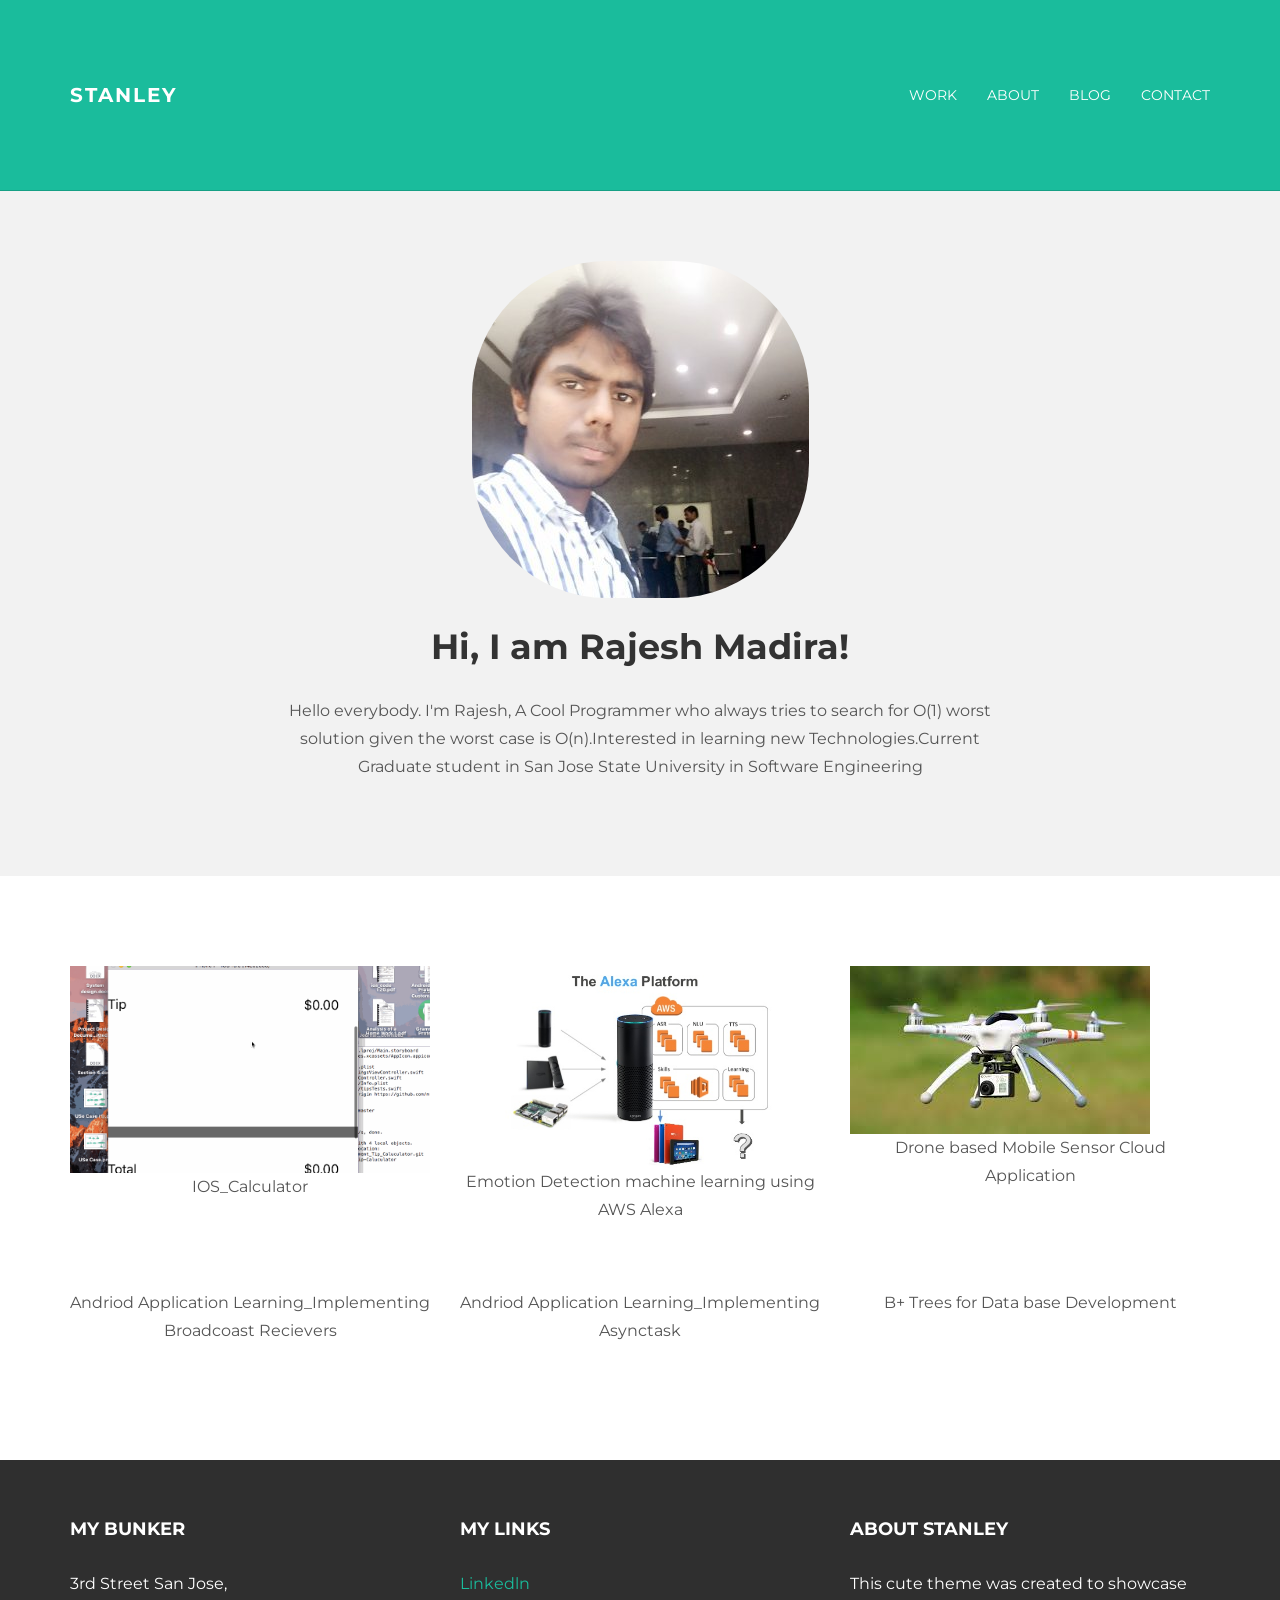
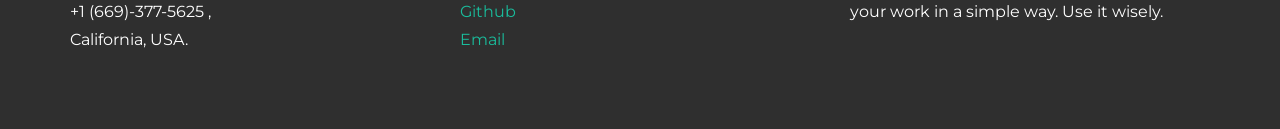
==== index.html @ 88126183 "Update index.html" ====
<!DOCTYPE html>
<html lang="en">
  <head>
    <meta charset="utf-8">
    <meta http-equiv="X-UA-Compatible" content="IE=edge">
    <meta name="viewport" content="width=device-width, initial-scale=1.0">
    <meta name="description" content="">
    <meta name="author" content="">
    <link rel="shortcut icon" href="../../docs-assets/ico/favicon.png">

    <title>Rajesh</title>

    <!-- Bootstrap core CSS -->
    <link href="assets/css/bootstrap.css" rel="stylesheet">


    <!-- Custom styles for this template -->
    <link href="assets/css/main.css" rel="stylesheet">

    <script src="https://code.jquery.com/jquery-1.10.2.min.js"></script>
    <script src="assets/js/hover.zoom.js"></script>
    <script src="assets/js/hover.zoom.conf.js"></script>

    <!-- HTML5 shim and Respond.js IE8 support of HTML5 elements and media queries -->
    <!--[if lt IE 9]>
      <script src="https://oss.maxcdn.com/libs/html5shiv/3.7.0/html5shiv.js"></script>
      <script src="https://oss.maxcdn.com/libs/respond.js/1.3.0/respond.min.js"></script>
    <![endif]-->
  </head>

  <body>

    <!-- Static navbar -->
    <div class="navbar navbar-inverse navbar-static-top">
      <div class="container">
        <div class="navbar-header">
          <button type="button" class="navbar-toggle" data-toggle="collapse" data-target=".navbar-collapse">
            <span class="icon-bar"></span>
            <span class="icon-bar"></span>
            <span class="icon-bar"></span>
          </button>
          <a class="navbar-brand" href="index.html">STANLEY</a>
        </div>
        <div class="navbar-collapse collapse">
          <ul class="nav navbar-nav navbar-right">
            <li><a href="work.html">Work</a></li>
            <li><a href="about.html">About</a></li>
            <li><a href="blog.html">Blog</a></li>
            <li><a href="contact.html">Contact</a></li>
          </ul>
        </div><!--/.nav-collapse -->
      </div>
    </div>

  <!-- +++++ Welcome Section +++++ -->
  <div id="ww">
      <div class="container">
      <div class="row">
        <div class="col-lg-8 col-lg-offset-2 centered">
          <img class="img-circle" src="assets/img/rajesh_pic.jpg" alt="Rajesh">
          <h1>Hi, I am Rajesh Madira!</h1>
          <p>Hello everybody. I'm Rajesh, A Cool Programmer who always tries to search for O(1) worst solution given the worst case is O(n).Interested in learning new Technologies.Current Graduate student in San Jose State University in Software Engineering </p>
          
        
        </div><!-- /col-lg-8 -->
      </div><!-- /row -->
      </div> <!-- /container -->
  </div><!-- /ww -->
  
  
  <!-- +++++ Projects Section +++++ -->
  
  <div class="container pt">
    <div class="row mt centered"> 
      <div class="col-lg-4">
        <a class="zoom green" href="work01.html"><img class="img-responsive" src="assets/img/portfolio/ios_app_cal.gif" alt="" /></a>
        <p>IOS_Calculator</p>
      </div>
      <div class="col-lg-4">
        <a class="zoom green" href="work01.html"><img class="img-responsive" src="assets/img/portfolio/Alexa.jpg" alt="" /></a>
        <p>Emotion Detection machine learning using AWS Alexa</p>
      </div>
      <div class="col-lg-4">
        <a class="zoom green" href="work01.html"><img class="img-responsive" src="assets/img/portfolio/drone.jpeg" alt="" /></a>
        <p>Drone based Mobile Sensor Cloud Application</p>
      </div>
    </div><!-- /row -->
    <div class="row mt centered"> 
      <div class="col-lg-4">
        <a class="zoom green" href="work01.html"><img class="img-responsive" src="assets/img/portfolio/broadcast.jpg" alt="" /></a>
        <p>Andriod Application Learning_Implementing Broadcoast Recievers</p>
      </div>
      <div class="col-lg-4">
        <a class="zoom green" href="work01.html"><img class="img-responsive" src="assets/img/portfolio/asynctask.jpg" alt="" /></a>
        <p>Andriod Application Learning_Implementing Asynctask</p>
      </div>
      <div class="col-lg-4">
        <a class="zoom green" href="work01.html"><img class="img-responsive" src="assets/img/portfolio/boing.jpg" alt="" /></a>
        <p>B+ Trees for Data base Development</p>
      </div>
    </div><!-- /row -->
  </div><!-- /container -->
  
  
  <!-- +++++ Footer Section +++++ -->
  
  <div id="footer">
    <div class="container">
      <div class="row">
        <div class="col-lg-4">
          <h4>My Bunker</h4>
          <p>
            3rd Street San Jose,<br/>
            +1 (669)-377-5625 , <br/>
            California, USA.
          </p>
        </div><!-- /col-lg-4 -->
        
        <div class="col-lg-4">
          <h4>My Links</h4>
          <p>
            <a href="https://www.linkedin.com/in/rajesh-madira/">Linkedln</a><br/>
            <a href="https://github.com/mrajesh971">Github</a><br/>
            <a href="mailto:rajesh.madira@sjsu.edu">Email</a>
          </p>
        </div><!-- /col-lg-4 -->
        
        <div class="col-lg-4">
          <h4>About Stanley</h4>
          <p>This cute theme was created to showcase your work in a simple way. Use it wisely.</p>
        </div><!-- /col-lg-4 -->
      
      </div>
    
    </div>
  </div>
  

    <!-- Bootstrap core JavaScript
    ================================================== -->
    <!-- Placed at the end of the document so the pages load faster -->
    <script src="assets/js/bootstrap.min.js"></script>
  </body>
</html>
---- assets/css/main.css ----
/*
 * Author: Carlos Alvarez
 * URL: http://alvarez.is
 *
 * Project Name: STANLEY - Free Bootstrap 3 Theme
 * Version: 1.0
 * URL: http://blacktie.co
 */

@import url(http://fonts.googleapis.com/css?family=Montserrat:400,700);

body {
  	background-color: #ffffff;
  	font-family: 'Montserrat', sans-serif;
    font-weight: 400;
    font-size: 14px;
    color: #555;

    -webkit-font-smoothing: antialiased;
    -webkit-overflow-scrolling: touch;
}

/* Titles */
h1, h2, h3, h4, h5, h6 {
	font-family: 'Montserrat', sans-serif;
    font-weight: 700;
    color: #333;
}

h1 {
	font-size: 35px;
	margin-top: 30px;
	margin-bottom: 30px;
}



/* Paragraph & Typographic */
p {
    line-height: 28px;
    margin-bottom: 25px;
    font-size: 16px;
}

.centered {
    text-align: center;
}

/* Links */
a {
    color: #1abc9c;
    word-wrap: break-word;

    -webkit-transition: color 0.1s ease-in, background 0.1s ease-in;
    -moz-transition: color 0.1s ease-in, background 0.1s ease-in;
    -ms-transition: color 0.1s ease-in, background 0.1s ease-in;
    -o-transition: color 0.1s ease-in, background 0.1s ease-in;
    transition: color 0.1s ease-in, background 0.1s ease-in;
}

a:hover,
a:focus {
    color: #7b7b7b;
    text-decoration: none;
    outline: 0;
}

a:before,
a:after {
    -webkit-transition: color 0.1s ease-in, background 0.1s ease-in;
    -moz-transition: color 0.1s ease-in, background 0.1s ease-in;
    -ms-transition: color 0.1s ease-in, background 0.1s ease-in;
    -o-transition: color 0.1s ease-in, background 0.1s ease-in;
    transition: color 0.1s ease-in, background 0.1s ease-in;
}

 hr {
    display: block;
    height: 1px;
    border: 0;
    border-top: 1px solid #ccc;
    margin: 1em 0;
    padding: 0;
}


.navbar {
	text-transform: uppercase;
	margin-bottom: 0px;
}

.navbar-inverse {
	padding-bottom: 70px;
	padding-top: 70px;
}

.navbar-inverse {
	background-color: #1abc9c;
	border-color: #16a085;
}

.navbar-inverse .navbar-nav > li > a {
	color: white;
}

.navbar-inverse .navbar-nav > li > a:hover {
	color: #222222;
}

.navbar-brand {
	font-weight: 700;
	font-size: 20px;
	letter-spacing: 2px;
}

.navbar-inverse .navbar-brand {
	color: white;
}

.navbar-inverse .navbar-toggle {
	border-color: transparent;
}

.progress-bar-theme {
  background-color: #1abc9c;
}


/* Helpers */

.mt {
	margin-top: 40px;
	margin-bottom: 40px;
}

.pt {
	padding-top: 50px;
	padding-bottom: 50px;
}
/* for images*/
.img-circle {
    border-radius: 40%;
}

/* +++++ WRAP SECTIONS +++++ */

#ww {
	padding-top: 70px;
	padding-bottom: 70px;
	background-color: #f2f2f2;
}


#footer {
	background-color: #2f2f2f;
	padding-top: 50px;
	padding-bottom: 50px; 
}

#footer p {
	color: white;
}

#footer h4 {
	color: white;
	text-transform: uppercase;
	padding-bottom: 20px;
}


/* +++++ Color Wraps / Blog Page +++++ */

#grey {
	padding-top: 60px;
	padding-bottom: 60px;
	background-color: #f2f2f2;
}

#white {
	padding-top: 60px;
	padding-bottom: 60px;
	background-color: #ffffff;
}



/* Blog Date*/
bd {
	font-size: 12px;
	text-transform: uppercase;
	color: #d2d2d2;
	font-weight: 700;
}

/* Blog Author*/
ba {
	font-size: 12px;
	text-transform: uppercase;
}

/* Blog Quote */
.bq {
	font-size: 22px;
	padding-top: 30px;
}

/* Blog Tags */
bt {
	font-size: 12px;
}

/* ================== PORTFOLIO IMAGES HOVER EFFECT ================== */
/* Effects also are controled by hover.zoom.js */
.zoom { 
    display:block; 
    position:relative; 
    overflow:hidden; 
    background:transparent url(../img/loader.gif) no-repeat center;
}


    .zoomOverlay {
        position:absolute;
        top:0; left:0;
        bottom:0; right:0;
        display:none;
        background-image:url(../img/zoom.png);
        background-repeat:no-repeat;
        background-position:center;
    }

.zoom2 {
	opacity: 1;
}

.zoom2:hover {
	opacity: 0.5;
}

/* glyphicon Configuration */

.glyphicon {
	font-size: 40px;
	color: #1abc9c;
}
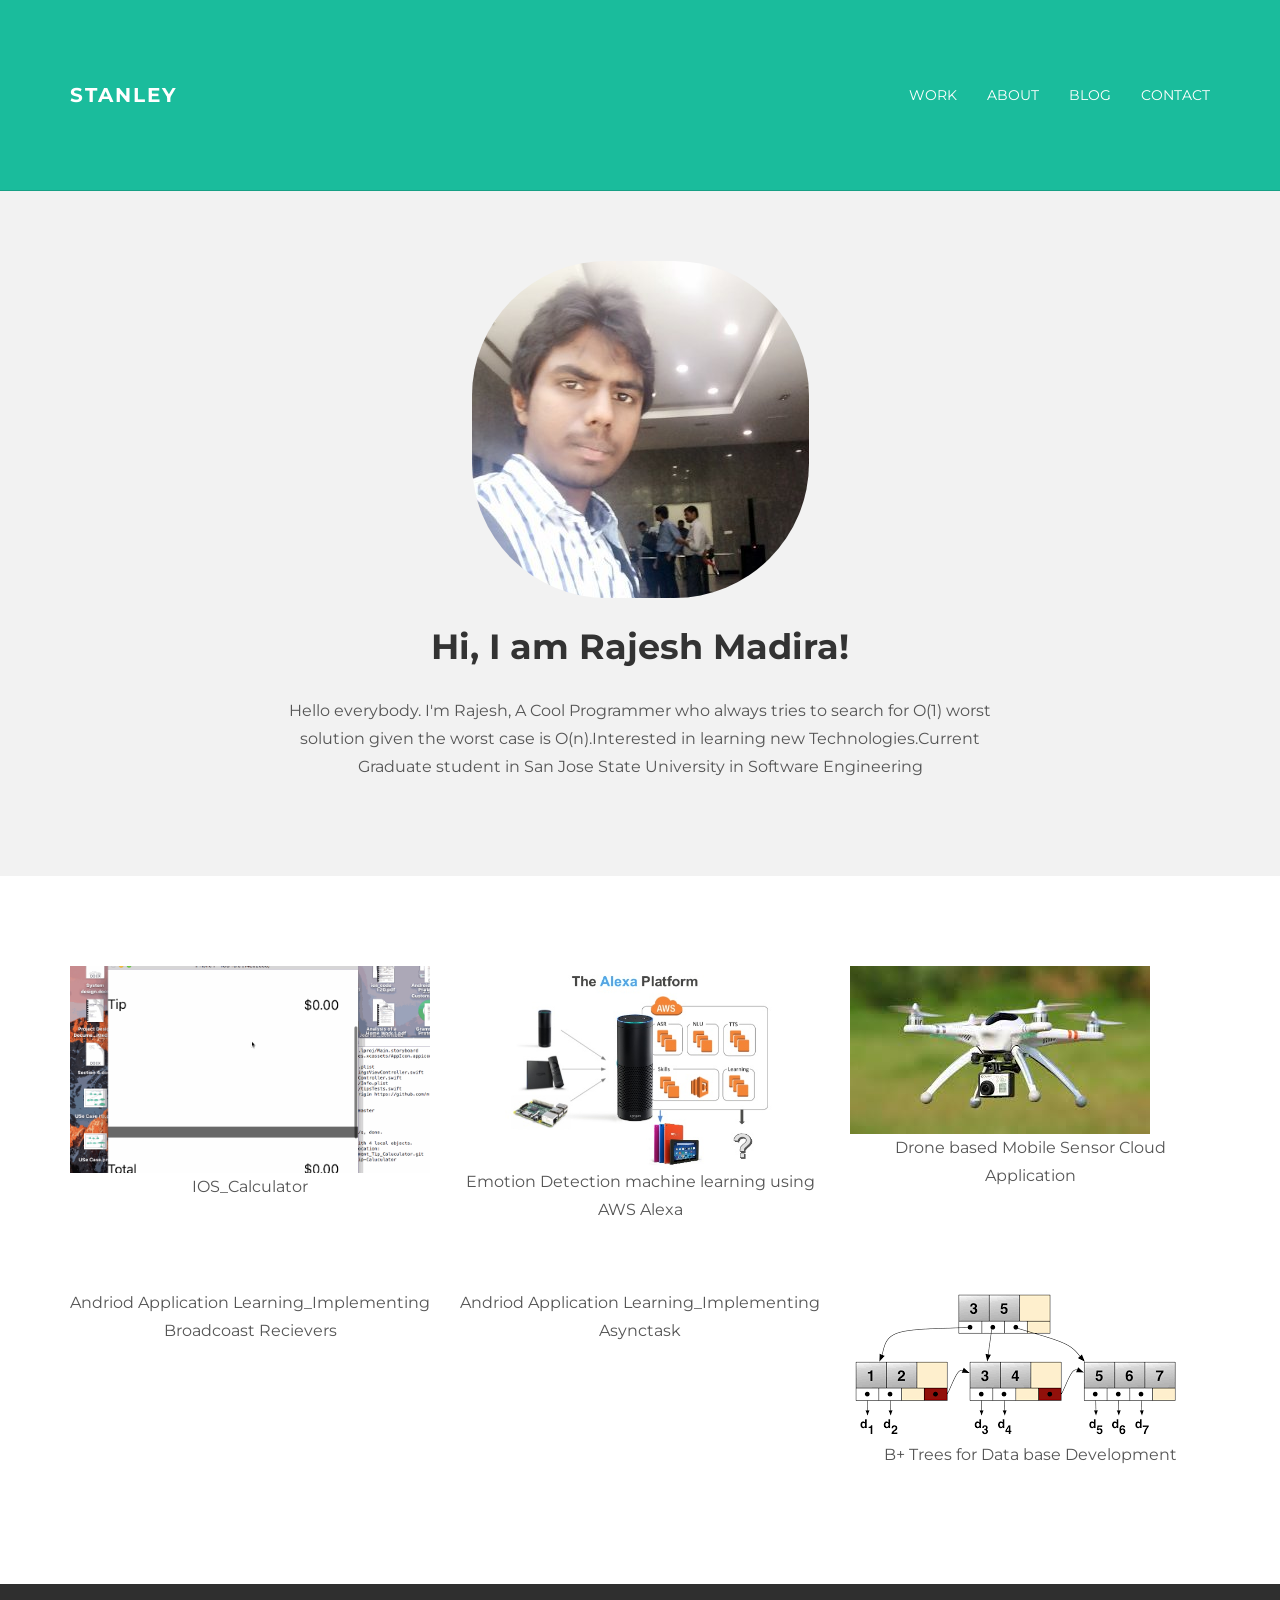
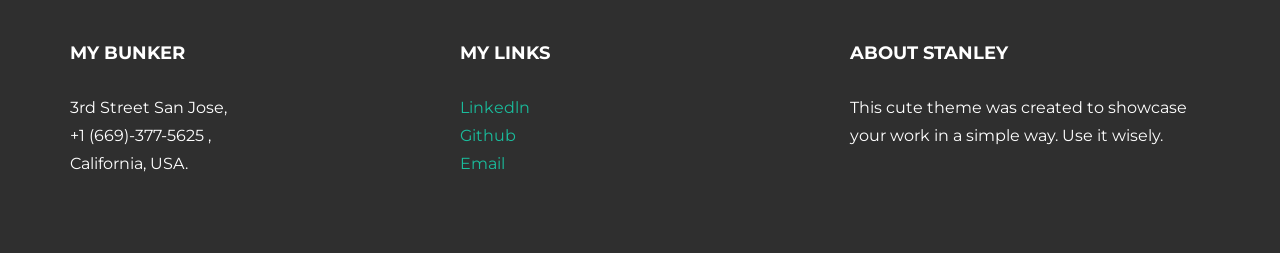
==== commit 43605a7c: "Update index.html" ====
--- a/index.html
+++ b/index.html
@@ -95,7 +95,7 @@
         <p>Andriod Application Learning_Implementing Asynctask</p>
       </div>
       <div class="col-lg-4">
-        <a class="zoom green" href="work01.html"><img class="img-responsive" src="assets/img/portfolio/boing.jpg" alt="" /></a>
+        <a class="zoom green" href="work01.html"><img class="img-responsive" src="assets/img/portfolio/boing.png" alt="" /></a>
         <p>B+ Trees for Data base Development</p>
       </div>
     </div><!-- /row -->
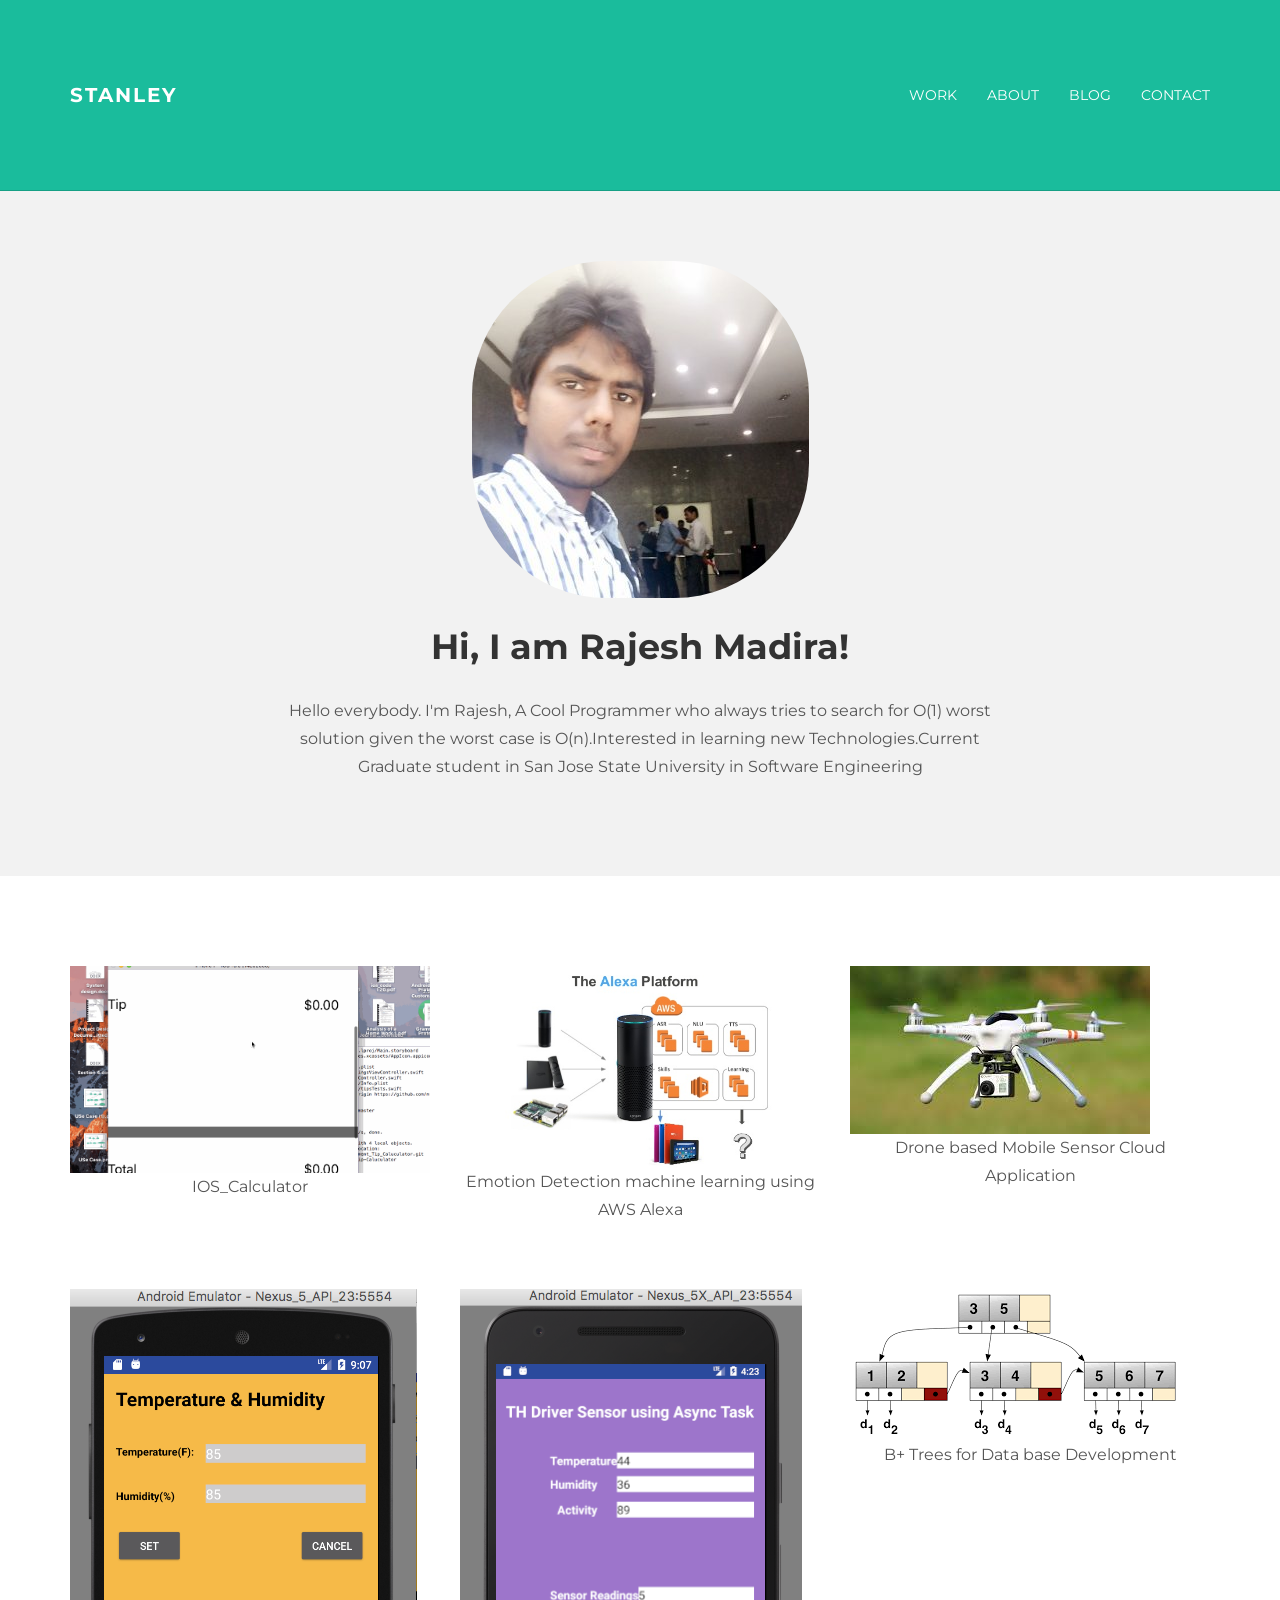
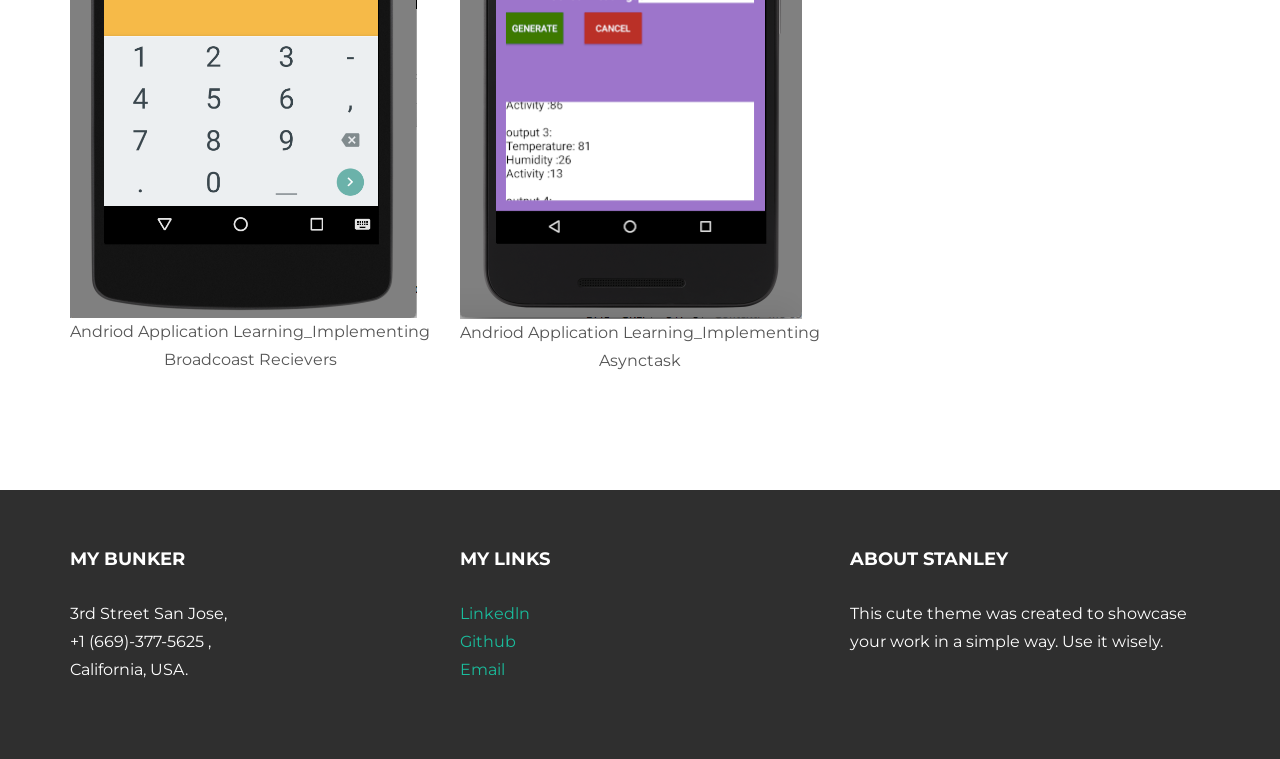
==== commit 2cfc0aa1: "Update index.html" ====
--- a/index.html
+++ b/index.html
@@ -87,11 +87,11 @@
     </div><!-- /row -->
     <div class="row mt centered"> 
       <div class="col-lg-4">
-        <a class="zoom green" href="work01.html"><img class="img-responsive" src="assets/img/portfolio/broadcast.jpg" alt="" /></a>
+        <a class="zoom green" href="work01.html"><img class="img-responsive" src="assets/img/portfolio/broadcast.png" alt="" /></a>
         <p>Andriod Application Learning_Implementing Broadcoast Recievers</p>
       </div>
       <div class="col-lg-4">
-        <a class="zoom green" href="work01.html"><img class="img-responsive" src="assets/img/portfolio/asynctask.jpg" alt="" /></a>
+        <a class="zoom green" href="work01.html"><img class="img-responsive" src="assets/img/portfolio/asynctask.png" alt="" /></a>
         <p>Andriod Application Learning_Implementing Asynctask</p>
       </div>
       <div class="col-lg-4">
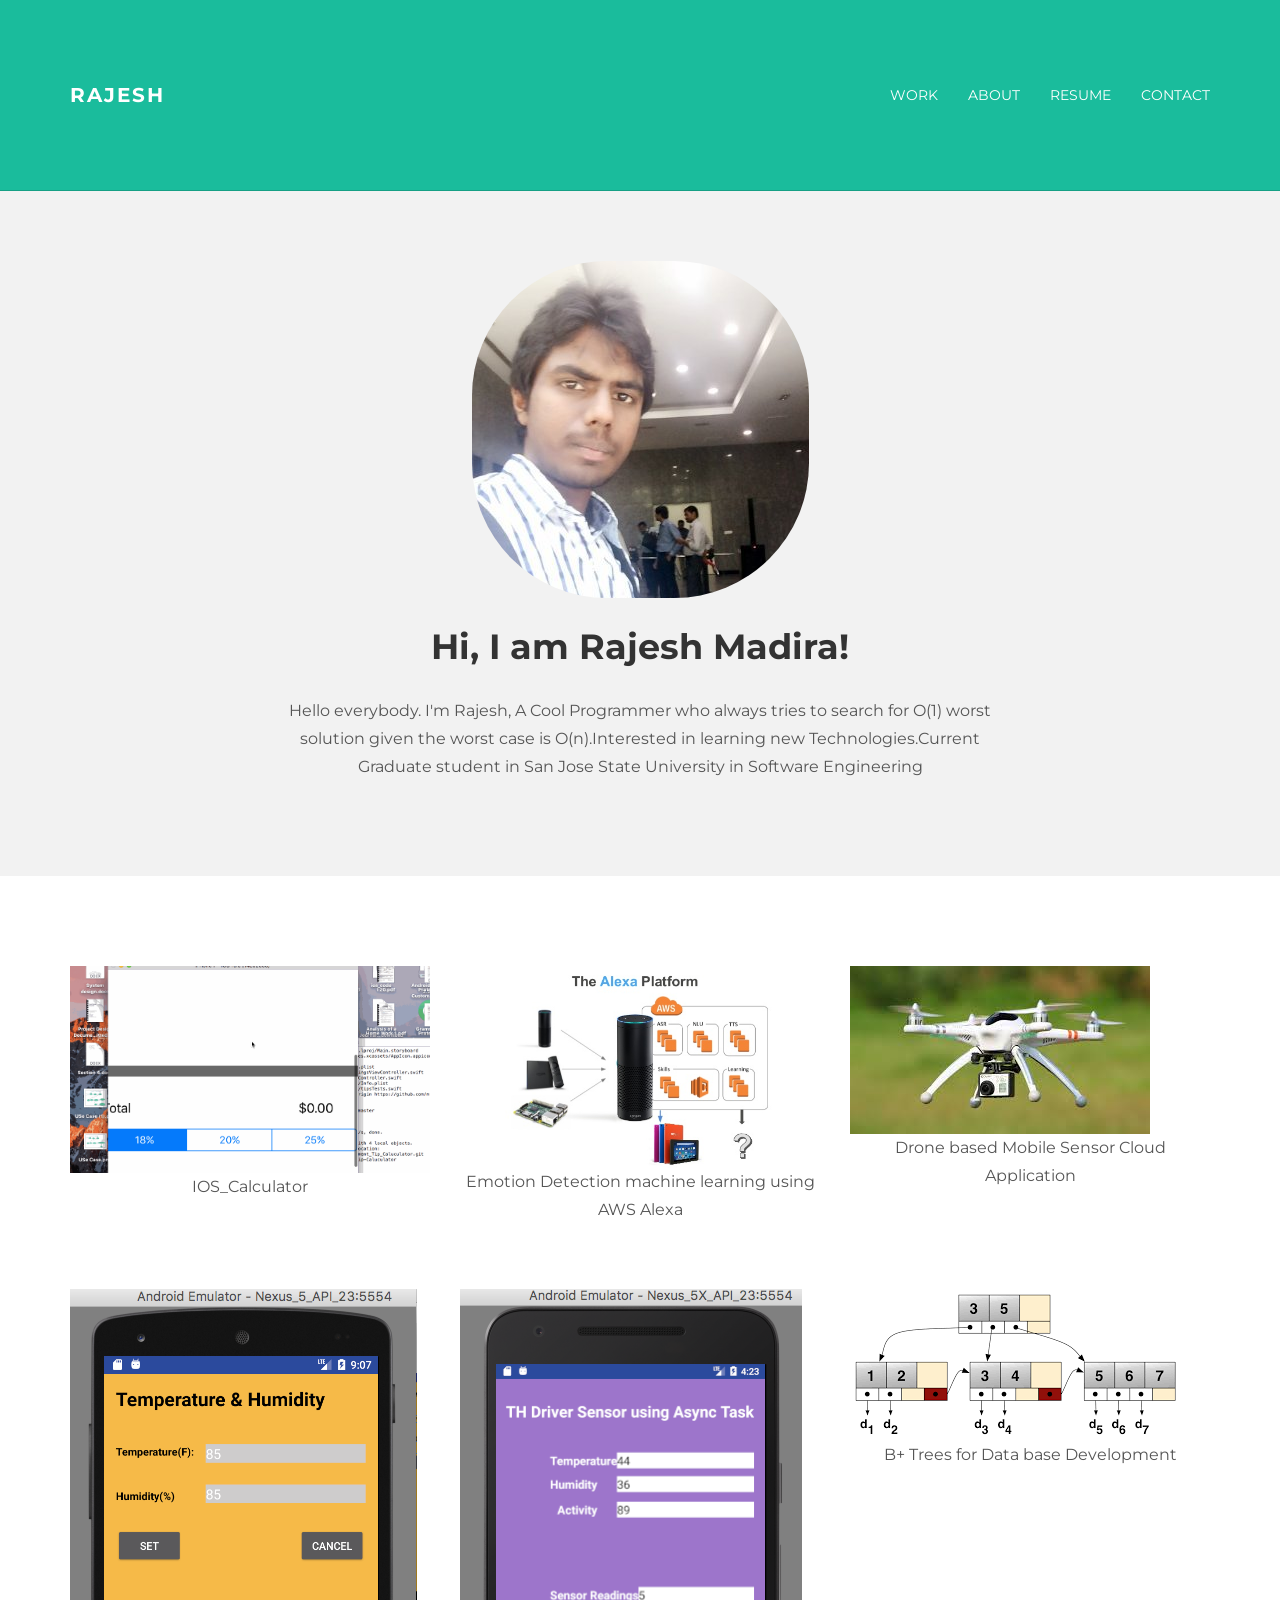
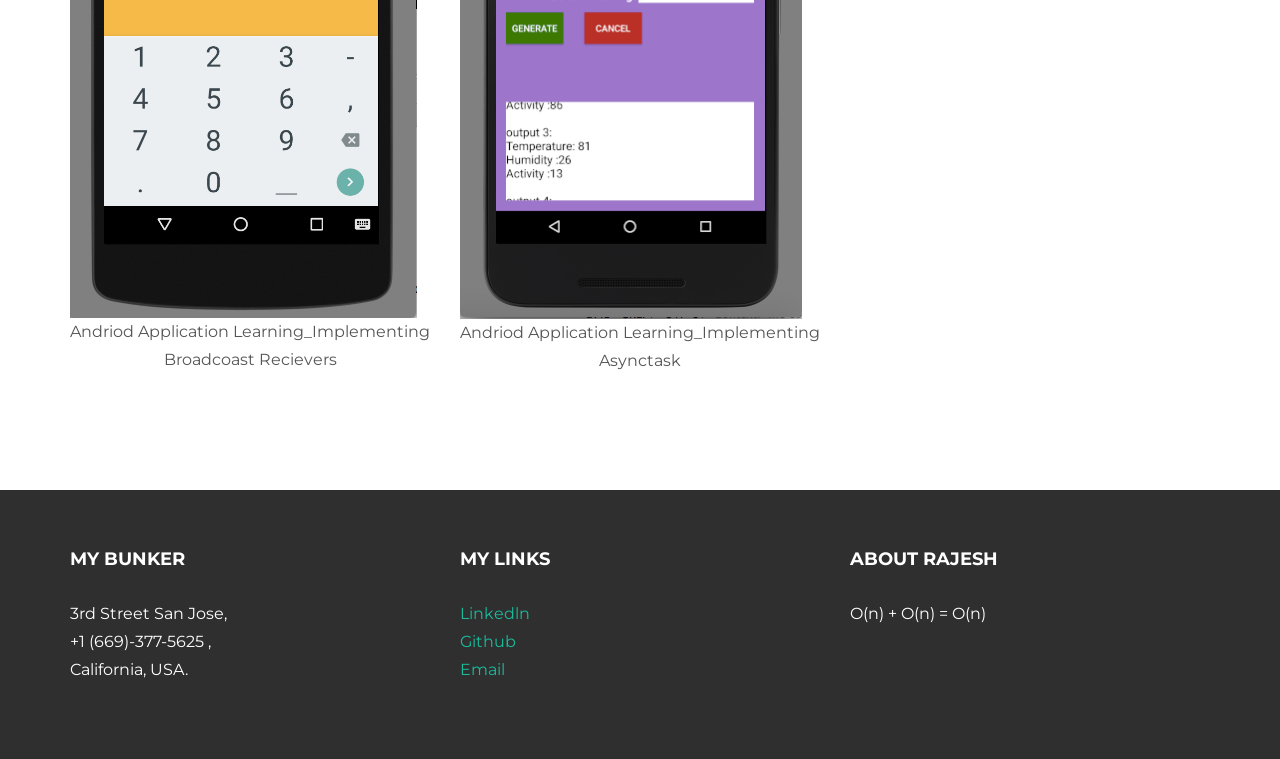
==== commit 0af58738: "Update index.html" ====
--- a/index.html
+++ b/index.html
@@ -39,13 +39,13 @@
             <span class="icon-bar"></span>
             <span class="icon-bar"></span>
           </button>
-          <a class="navbar-brand" href="index.html">STANLEY</a>
+          <a class="navbar-brand" href="index.html">rajesh</a>
         </div>
         <div class="navbar-collapse collapse">
           <ul class="nav navbar-nav navbar-right">
             <li><a href="work.html">Work</a></li>
             <li><a href="about.html">About</a></li>
-            <li><a href="blog.html">Blog</a></li>
+            <li><a href="https://www.dropbox.com/home?preview=rajesh_madira_(Autosaved).docx">Resume</a></li>
             <li><a href="contact.html">Contact</a></li>
           </ul>
         </div><!--/.nav-collapse -->
@@ -126,8 +126,8 @@
         </div><!-- /col-lg-4 -->
         
         <div class="col-lg-4">
-          <h4>About Stanley</h4>
-          <p>This cute theme was created to showcase your work in a simple way. Use it wisely.</p>
+          <h4>About rajesh</h4>
+          <p>O(n) + O(n) = O(n)</p>
         </div><!-- /col-lg-4 -->
       
       </div>
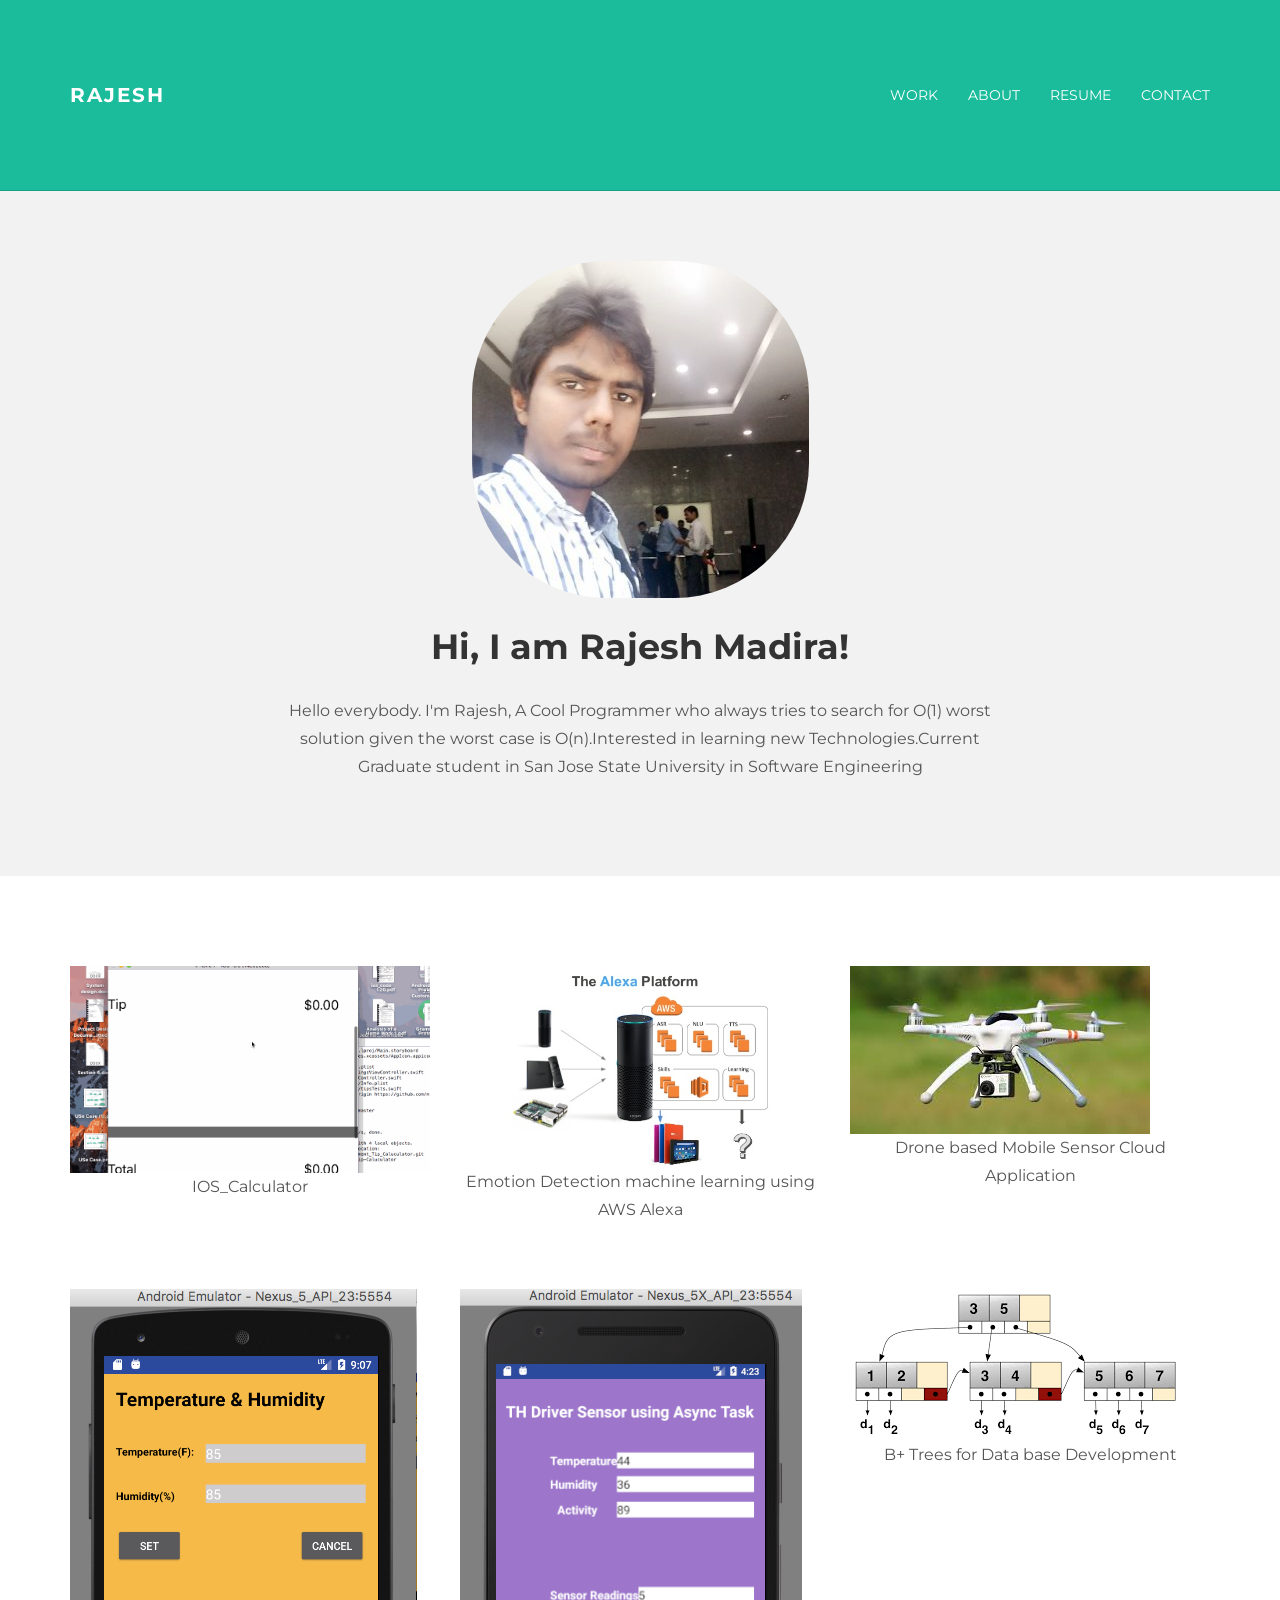
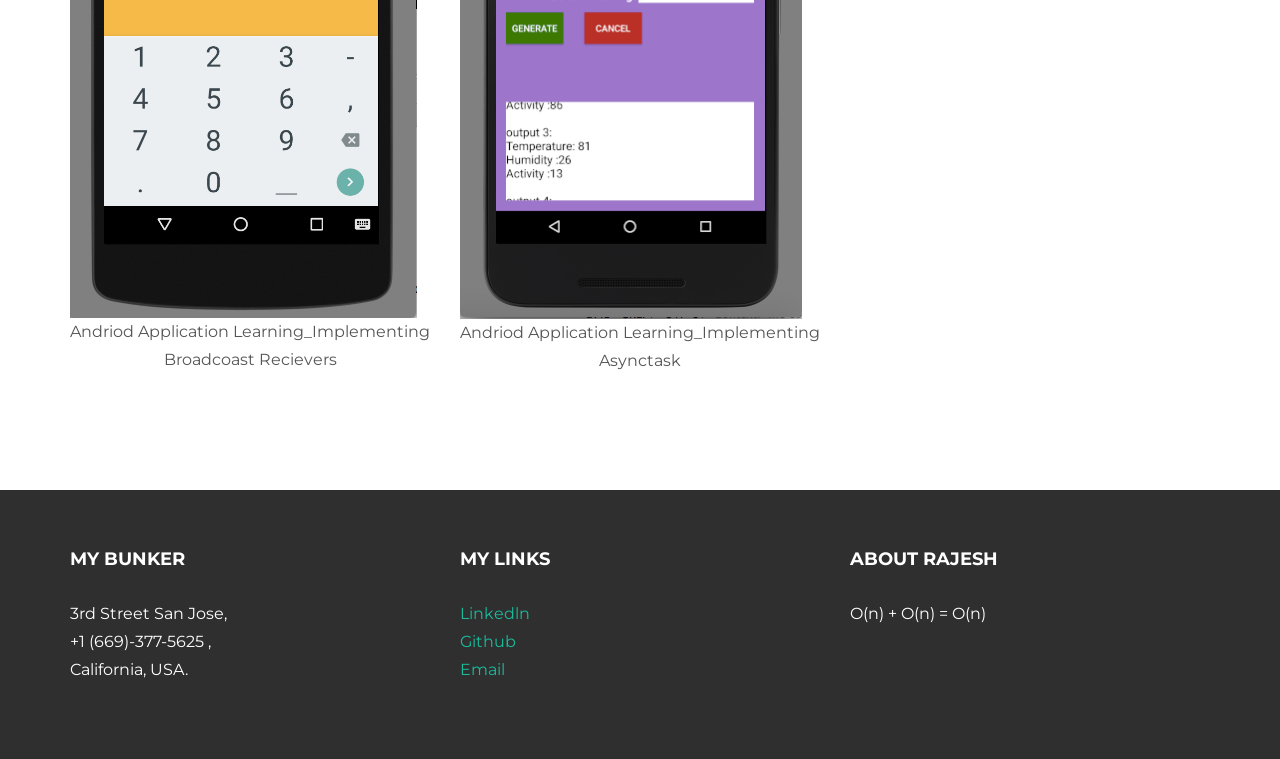
==== commit 61d39474: "Update index.html" ====
--- a/index.html
+++ b/index.html
@@ -77,11 +77,11 @@
         <p>IOS_Calculator</p>
       </div>
       <div class="col-lg-4">
-        <a class="zoom green" href="work01.html"><img class="img-responsive" src="assets/img/portfolio/Alexa.jpg" alt="" /></a>
+        <a class="zoom green" href="alexa.html"><img class="img-responsive" src="assets/img/portfolio/Alexa.jpg" alt="" /></a>
         <p>Emotion Detection machine learning using AWS Alexa</p>
       </div>
       <div class="col-lg-4">
-        <a class="zoom green" href="work01.html"><img class="img-responsive" src="assets/img/portfolio/drone.jpeg" alt="" /></a>
+        <a class="zoom green" href="drone.html"><img class="img-responsive" src="assets/img/portfolio/drone.jpeg" alt="" /></a>
         <p>Drone based Mobile Sensor Cloud Application</p>
       </div>
     </div><!-- /row -->
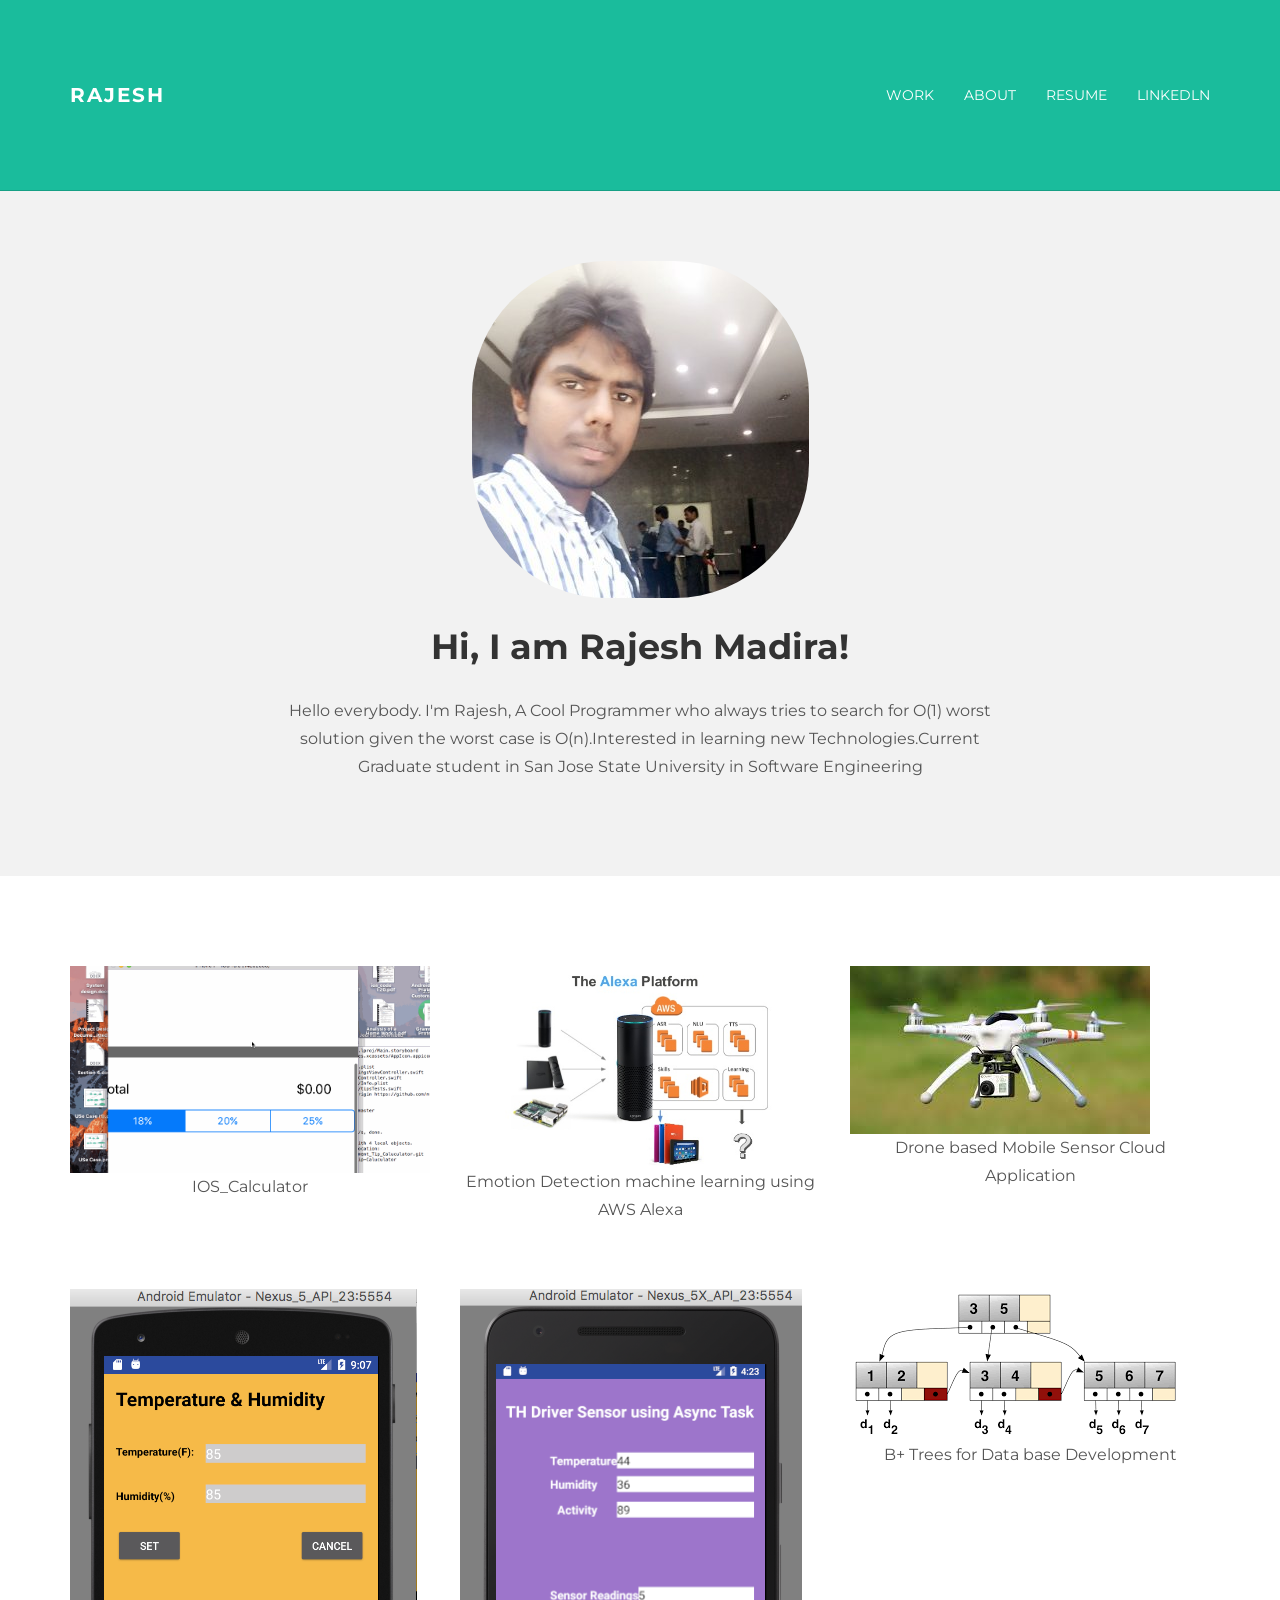
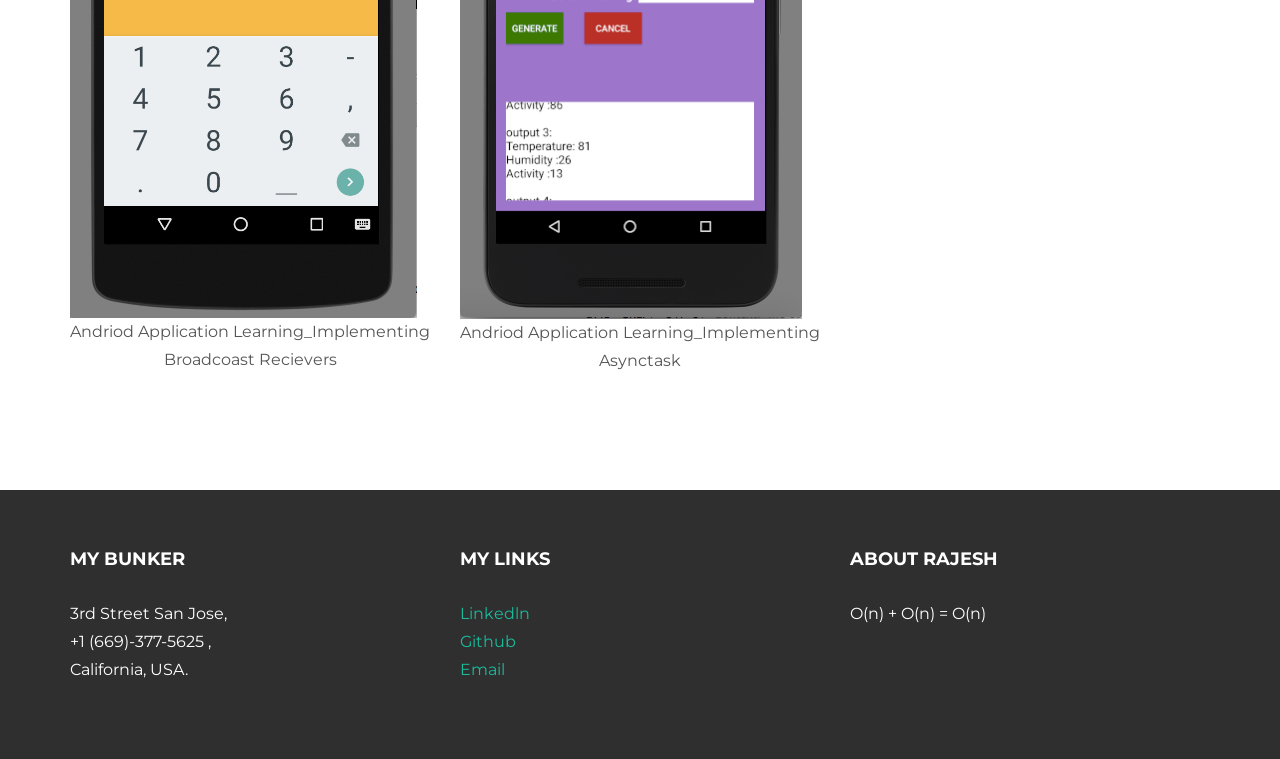
==== commit 6e523885: "Update index.html" ====
--- a/index.html
+++ b/index.html
@@ -46,7 +46,7 @@
             <li><a href="work.html">Work</a></li>
             <li><a href="about.html">About</a></li>
             <li><a href="https://www.dropbox.com/home?preview=rajesh_madira_(Autosaved).docx">Resume</a></li>
-            <li><a href="contact.html">Contact</a></li>
+            <li><a href="https://www.linkedin.com/in/rajesh-madira/">Linkedln</a></li>
           </ul>
         </div><!--/.nav-collapse -->
       </div>
@@ -95,7 +95,7 @@
         <p>Andriod Application Learning_Implementing Asynctask</p>
       </div>
       <div class="col-lg-4">
-        <a class="zoom green" href="work01.html"><img class="img-responsive" src="assets/img/portfolio/boing.png" alt="" /></a>
+        <a class="zoom green" href="boing.html"><img class="img-responsive" src="assets/img/portfolio/boing.png" alt="" /></a>
         <p>B+ Trees for Data base Development</p>
       </div>
     </div><!-- /row -->
